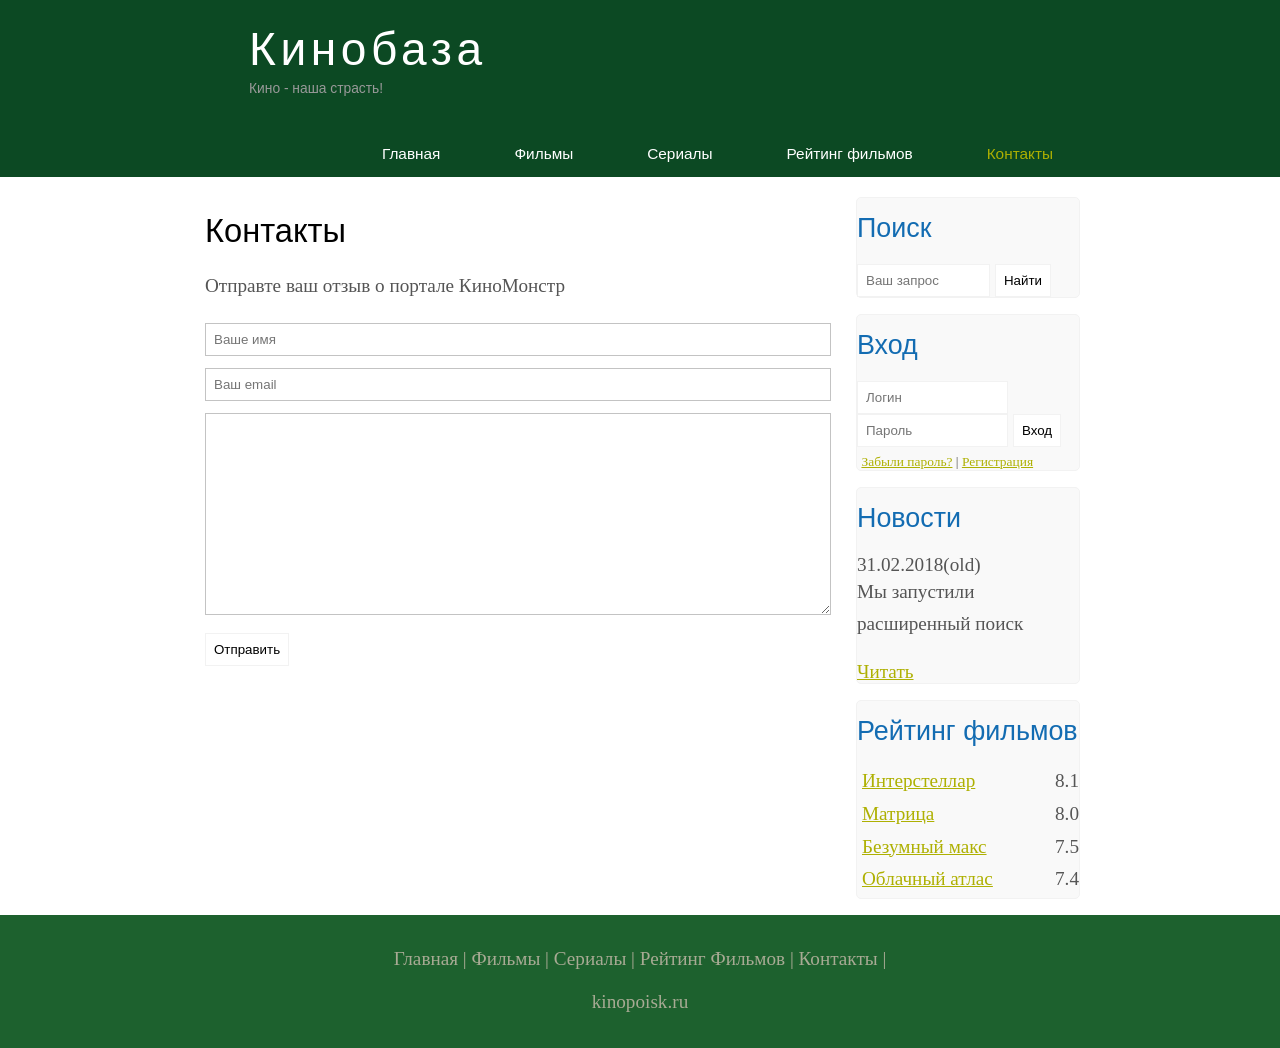
==== contact.html @ 36f7e257 "Kinobaza ver 1.0" ====
<!DOCTYPE html>
<html lang="en">
<head>
    <meta charset="UTF-8">
    <title>Контакты</title>
    <meta name="description" content="КиноБаза - это портал о кино" />
    <meta name="keywords" content="Фильмы, фильмы онлайн, hd" />
    <link rel="stylesheet" href="assets/css/style.css">
</head>
<body>

    <div class="main">

        <div class="header">
            <div class="logo">
                <div class="logo_text">
                    <h1><a href="index.html">Кинобаза</a></h1>
                    <h2>Кино - наша страсть!</h2>
                </div>
            </div>

            <div class="menubar">
                
                <ul class="menu">
                    <li><a href="index.html">Главная</a></li>
                    <li><a href="films.html">Фильмы</a></li>
                    <li><a href="serials.html">Сериалы</a></li>
                    <li><a href="rating.html">Рейтинг фильмов</a></li>
                    <li class="selected"><a href="contact.htnml">Контакты</a></li>
                </ul>

                </div>

            </div>

            
            <div class="site_content">

                <div class="sidebar_container">

                    <div class="sidebar">
                        <h2>Поиск</h2>
                        <form method="post" action="#" id="search_form">
                            <input type="search" name="search_field" placeholder="Ваш запрос" />
                            <input type="submit" class="btn" value="Найти" />
                        </form>
                    </div>

                    <div class="sidebar">
                        <h2>Вход</h2>
                        <form method="post" action="#" id="login">

                            <input type="text" name="login_field" placeholder="Логин" />
                            <input type="password" name="password_field" placeholder="Пароль" />
                            <input type="submit" class="btn" value="Вход" />
                            <div class="lables_passreg_text">
                                <span><a href="#">Забыли пароль?</a></span> | <span><a href="#">Регистрация</a></span>
                            </div>

                            </form>
                        </div>

                        <div class="sidebar">
                            <h2>Новости</h2>
                            <span>31.02.2018(old)</span>
                            <p>Мы запустили расширенный поиск</p>
                            <a href="#">Читать</a>
                        </div>

                        <div class="sidebar">
                            <h2>Рейтинг фильмов</h2>
                            <ul>
                                <li><a href="show.html">Интерстеллар</a><span class="rating_sidebar">8.1</span></li>
                                <li><a href="#">Матрица</a><span class="rating_sidebar">8.0</span></li>
                                <li><a href="#">Безумный макс</a><span class="rating_sidebar">7.5</span></li>
                                <li><a href="#">Облачный атлас</a><span class="rating_sidebar">7.4</span></li>
                            </ul>
                        </div>

                    </div>

                    <div class="content">

                        <h1>Контакты</h1>
                        <p>Отправте ваш отзыв о портале КиноМонстр</p>

                        <div class="send send_contact">
                            <form method="post" action="#" id="contact">
                                <input type="text" name="review_name" placeholder="Ваше имя">
                                <input type="text" name="review_email" placeholder="Ваш email">
                                <textarea name="review_text"></textarea>
                                <input class="btn" type="submit" value="Отправить">
                            </form>
                        </div>

                    </div>

                </div>

            <div class="footer">
                <p>
                    <a href="index.html">Главная</a> |
                    <a href="films.html">Фильмы</a> |
                    <a href="serials.html">Сериалы</a> |
                    <a href="rating.html">Рейтинг Фильмов</a> |
                    <a href="contact.html">Контакты</a> |
                </p>
                <p>kinopoisk.ru</p>
            </div>

            </div>

        </body>
        </html>
---- assets/css/style.css ----
* {
    margin: 0;
    padding: 0;
}

body {
    font-size: 1.2em;
    background-color: #fff;
    color: #555;
}

p {
    padding: 0 0 20px 0;
    line-height: 1.7em;
}

input[type="text"], input[type="password"], input[type="search"] {
    color: #5d5d5d;
    width: 60%;
    padding: 8px;
}

input, textarea {
    outline: none;
    border: none;
    border: solid 1px #f2f2f2;
}

h1, h2 {
    font: normal 170% 'century gothic', arial;
    margin: 0 0 15px 0;
    padding: 15px 0 5px 0;
    color: #000;
}

h2 {
    font-size: 140%;
}

a, a:hover {
    outline: none;
    text-decoration: underline;
    color: #aeb002;
}

ul {
    margin: 2px 0 22px 17px;
}

ul li {
    margin: 0 0 6px 0;
    padding: 0 0 4px 5px;
    line-height: 1.5em;
}


.header {
    background-color: rgb(12, 73, 35);
    height: 177px;
    font-size: 0.8em;
    margin-left: 0px;
    margin-right: 0px;
    min-width: 900px;
}

.main, .logo, .menubar, .site_content, .footer {
    margin-left: auto;
    margin-right: auto;
}

.logo {
    width: 800px;
    padding-bottom: 40px;
}

.logo h1, .logo h2 {
    font: normal 300% 'century gothic', arial, sans-serif;
    margin: 0 0 0 9px;
}

    .logo_text h1, .logo_text h1 a, .logo_text h1 a:hover {
    padding: 22px 0 0 0;
    color: #fff;
    letter-spacing: 0.1em;
    text-decoration: none;
}

.logo_text h2 {
    font-size: 0.9em;
    padding: 4px 0 0 0;
    color: #999;
}

.menubar {
    width: 900px;
    height: 46px;
}

ul.menu {
    float: right;
}

ul.menu li {
    float: left;
    padding: 0 0 0 9px;
    list-style: none;
    margin: 1px 2px 0 0;
}

ul.menu li a {
    font: normal 100% 'trebuchet ms', sans-serif;
    display: block;
    height: 20px;
    padding: 6px 35px 5px 28px;
    color: #fff;
    text-decoration: none;
}

ul.menu li.selected a {
    color: #aeb002;
}

ul.menu li a:hover {
    color: #e4ec04;
}

hr {
    border: solid 1px #f3f3f3;
}

.site_content {
    width: 880px;
    overflow: hidden;
    margin: 20px auto 0 auto;
    background-color: white;
}

.sidebar_container {
    float: right;
    width: 224px;
}

.sidebar {
    float: right;
    width: 222px;
    padding:0%;
    margin: 0 0 16px 0;
    border: solid 1px #f2f2f2;
    border-radius: 5px;
    background-color: #f9f9f9;
}

.btn {
    padding: 8px;
    background-color: white;
    cursor: pointer;
}

.sidebar h2 {
    color: #136cb2
}

.lables_passreg_text {
    font-size: 0.7em;
    margin-top: 3%;
    margin-left: 2%;
}

.sidebar ul {
    margin: 0;
}

.sidebar ul li {
    list-style-type: none;
    margin: 0 0 0 0;
}

.sidebar .rating_sidebar {
    float: right;
}


.content {
    text-align: left;
    width: 620px;
    padding: 0 0 0 5px;
    float: left;
}

.content a {
    text-decoration: none;
}

.serials_block {
    margin-bottom: 5%;
}


.serials_block img {
    border-radius: 5px;
    border: solid 5px #dad7d5;
    width: 22%;
}


.films_block {
    margin-bottom: 5%;
}


.films_block img {
    border-radius: 5px;
    border: solid 5px #dad7d5;
    width: 22%;
}



.posts .posts_content {
    font-size: 0.8em;
}

/* Страница просмотра фильма */

.info_film_page {
    margin-top: 2%;
    margin-bottom: 4%;
}

.info_film_page .label {
    font-size: 1.2em;
}

.info_film_page .value {
    font-size: 1em;
    color: #49945A;
    margin-right: 3%;
}

.descriptions_film {
    margin-bottom: 15%;
}

.descriptions_film img{
    float: left;
    margin-right: 2%;
    border-radius: 5px;
    border: solid 5px #dad7d5;
}

.reviews {
    margin-bottom: 4%;
    font-size: o.9em;
}

.reviews .review_name {
    background-color: #7268AD;
    color: white;
    padding: 1%;
    border-top-left-radius: 5px;
    border-top-right-radius: 5px;
}
.reviews .review_text {
    padding-top: 2%;
    padding-bottom: 2%;
    padding-left: 2%;
}


.send {
    margin-bottom: 4%;
}

.send input[type="text"], textarea {
    border: solid 1px #c3c3c3;
    margin-bottom: 2%;
}

.send input[type="text"]{
    width: 98%;
}

.send textarea {
    width: 624px;
    height: 200px;
}

.send input[type="sumbit"]{
    background-color: #7268AD;
    padding: 3%;
    color: white;
    border-radius: 5px;
}



.send_contract input[type="text"] {
    width: 500px;
}

.send_contract textarea {
    width: 516px;
}



.info_film {
    margin-bottom: 5%;
    background-color: #f9f9f9;
    padding: 5%;
    height: 270px;
}

.info_film img {
    float: left;
    margin-right: 2%;
    border-radius: 5px;
    border: solid 5px #dad7d5;
    width: 25%;
}

.button {
    background-color: #7268ad;
    padding: 2%;
    color: white;
    border-radius: 5px;
    float: right;
    margin-top: 5%;
    clear: both;
    font-size: 0.8em;
}

.button a {
    color: white;
}


table {
    width: 100%;
    border: solid 1px #f4f4f4;
}

td {
    padding: 2%;
    border: solid 1px #f4f4f4;
}

td img {
    width: 60px;
    vertical-align: middle;
}

.center {
    text-align: center;
}

.rating {
    font-weight: bold;
}

.footer {
    width: 100%;
    height: 100px;
    padding: 28px 0 5px 0;
    text-align: center;
    background-color: rgb(29, 97, 46);
    color: #a8aa94;
    margin-left: 0px;
    margin-right: 0px;
    min-width: 900px;
}

.footer a {
    color: #a8aa94;
    text-decoration: none;
}

.footer a:hover {
    color: #fff;
    text-decoration: none;
}

.footer p {
    padding: 0 0 10px 0;
}
.info_serial {
    margin-bottom: 5%;
    background-color: #f9f9f9;
    padding: 5%;
    height: 270px;
}

.info_serial img {
    float: left;
    margin-right: 2%;
    border-radius: 5px;
    border: solid 5px #dad7d5;
    width: 25%;
}

   /*Увеличение изображения при навидении*/
    .scale {
    /* display: inline-block; */
    overflow: hidden; /* Скрываем всё за контуром */
    }
    .scale img {
    transition: 1s; /* Время эффекта */
    /* display: block; */
    }
    .scale img:hover {
    transform: scale(1.1); /* Увеличиваем масштаб */
    }

    /* Поворот картинки при наведении */ 
    .rotate {
        background: transparent;
        /* display: inline-block; */
      }
      
      .rotate {
        position: relative;
        width: 100%;
        height: 100%;
        transition: transform 0.6s;
        transform-style: preserve-3d;
      }
      
      .rotate:hover .rotate {
        transition: 0.9s;
        transform: rotateY(180deg);
      }
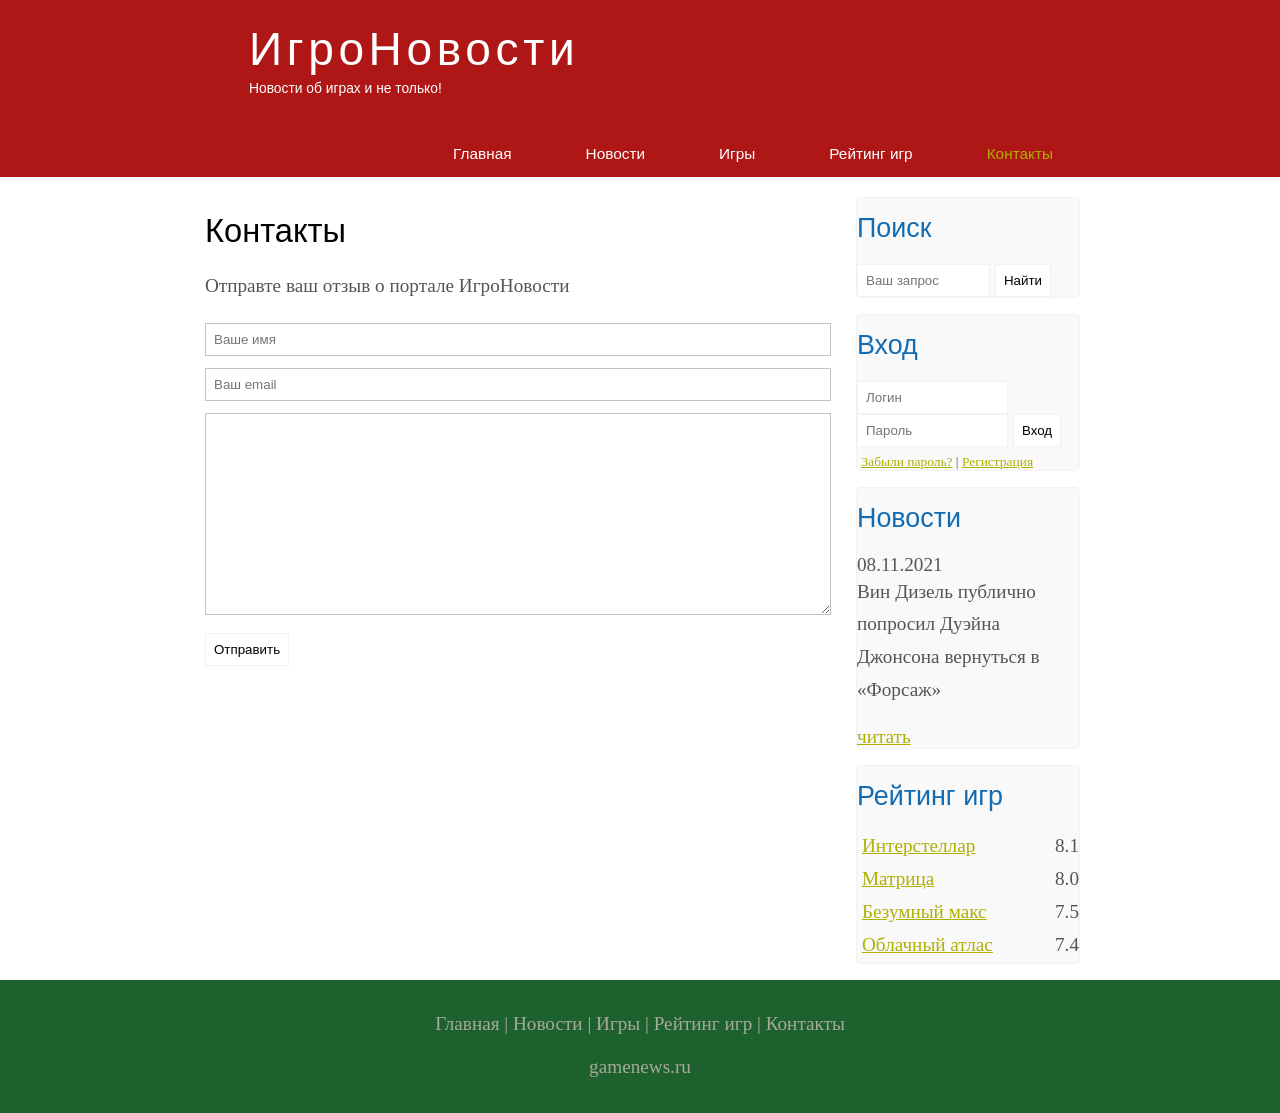
==== commit bebe9a1b: "Создание собственного сайта по обложке кинобазы" ====
--- a/contact.html
+++ b/contact.html
@@ -3,8 +3,8 @@
 <head>
     <meta charset="UTF-8">
     <title>Контакты</title>
-    <meta name="description" content="КиноБаза - это портал о кино" />
-    <meta name="keywords" content="Фильмы, фильмы онлайн, hd" />
+    <meta name="description" content="ИгроНовости - новости об играх и не только." />
+    <meta name="keywords" content="новости, игры, игроновости" />
     <link rel="stylesheet" href="assets/css/style.css">
 </head>
 <body>
@@ -14,8 +14,8 @@
         <div class="header">
             <div class="logo">
                 <div class="logo_text">
-                    <h1><a href="index.html">Кинобаза</a></h1>
-                    <h2>Кино - наша страсть!</h2>
+                    <h1><a href="index.html">ИгроНовости</a></h1>
+                    <h2>Новости об играх и не только!</h2>
                 </div>
             </div>
 
@@ -23,9 +23,9 @@
                 
                 <ul class="menu">
                     <li><a href="index.html">Главная</a></li>
-                    <li><a href="films.html">Фильмы</a></li>
-                    <li><a href="serials.html">Сериалы</a></li>
-                    <li><a href="rating.html">Рейтинг фильмов</a></li>
+                    <li><a href="films.html">Новости</a></li>
+                    <li><a href="serials.html">Игры</a></li>
+                    <li><a href="rating.html">Рейтинг игр</a></li>
                     <li class="selected"><a href="contact.htnml">Контакты</a></li>
                 </ul>
 
@@ -62,13 +62,13 @@
 
                         <div class="sidebar">
                             <h2>Новости</h2>
-                            <span>31.02.2018(old)</span>
-                            <p>Мы запустили расширенный поиск</p>
-                            <a href="#">Читать</a>
+                            <span>08.11.2021</span>
+                            <p>Вин Дизель публично попросил Дуэйна Джонсона вернуться в «Форсаж»</p>
+                            <a href="show4.html">читать</a>
                         </div>
 
                         <div class="sidebar">
-                            <h2>Рейтинг фильмов</h2>
+                            <h2>Рейтинг игр</h2>
                             <ul>
                                 <li><a href="show.html">Интерстеллар</a><span class="rating_sidebar">8.1</span></li>
                                 <li><a href="#">Матрица</a><span class="rating_sidebar">8.0</span></li>
@@ -82,7 +82,7 @@
                     <div class="content">
 
                         <h1>Контакты</h1>
-                        <p>Отправте ваш отзыв о портале КиноМонстр</p>
+                        <p>Отправте ваш отзыв о портале ИгроНовости</p>
 
                         <div class="send send_contact">
                             <form method="post" action="#" id="contact">
@@ -100,12 +100,12 @@
             <div class="footer">
                 <p>
                     <a href="index.html">Главная</a> |
-                    <a href="films.html">Фильмы</a> |
-                    <a href="serials.html">Сериалы</a> |
-                    <a href="rating.html">Рейтинг Фильмов</a> |
-                    <a href="contact.html">Контакты</a> |
+                    <a href="films.html">Новости</a> |
+                    <a href="serials.html">Игры</a> |
+                    <a href="rating.html">Рейтинг игр</a> |
+                    <a href="contact.html">Контакты</a> 
                 </p>
-                <p>kinopoisk.ru</p>
+                <p>gamenews.ru</p>
             </div>
 
             </div>
--- a/assets/css/style.css
+++ b/assets/css/style.css
@@ -55,7 +55,7 @@
 
 
 .header {
-    background-color: rgb(12, 73, 35);
+    background-color: #af1717;
     height: 177px;
     font-size: 0.8em;
     margin-left: 0px;
@@ -88,7 +88,7 @@
 .logo_text h2 {
     font-size: 0.9em;
     padding: 4px 0 0 0;
-    color: #999;
+    color: rgb(255, 255, 255);
 }
 
 .menubar {
@@ -319,20 +319,69 @@
     width: 25%;
 }
 
+/* При наведении на кнопку она меняется */
 .button {
+    box-sizing: border-box;
+    -webkit-appearance: none;
+       -moz-appearance: none;
+            appearance: none;
+    background-color: transparent;
+    border: 2px solid #8f8f8f;
+    border-radius: 0.6em;
+    color: #8f8f8f;
+    cursor: pointer;
+    display: -webkit-box;
+    display: -webkit-flex;
+    display: -ms-flexbox;
+    display: flex;
+    -webkit-align-self: center;
+        -ms-flex-item-align: center;
+            align-self: center; 
+    font-size: 1rem;
+    font-weight: 400;
+    line-height: 1;
+    margin: 20px;
+    padding: 1.2em 2.8em;
+    text-decoration: none;
+    text-align: center;
+    text-transform: uppercase;
+    font-family: 'Montserrat', sans-serif;
+    font-weight: 700;
+    padding: 2%;
+    float: right;
+    margin-top: 5%;
+}
+
+.button:hover {
+  box-shadow: 0 0 40px 40px #8f8f8f inset;
+}
+
+.button:hover, .button:focus {
+    color: #fff;
+    outline: 0;
+  }
+  
+  .button {
+      -webkit-transition: box-shadow 300ms ease-in-out, color 300ms ease-in-out;
+    transition: box-shadow 300ms ease-in-out, color 300ms ease-in-out;
+}
+
+.button a {
+    color: #8B00FF;
+    font-weight: bold;
+}
+
+/* .button {
     background-color: #7268ad;
     padding: 2%;
     color: white;
     border-radius: 5px;
     float: right;
     margin-top: 5%;
-    clear: both;
+    clear: both; 
     font-size: 0.8em;
-}
-
-.button a {
-    color: white;
-}
+} */
+
 
 
 table {
